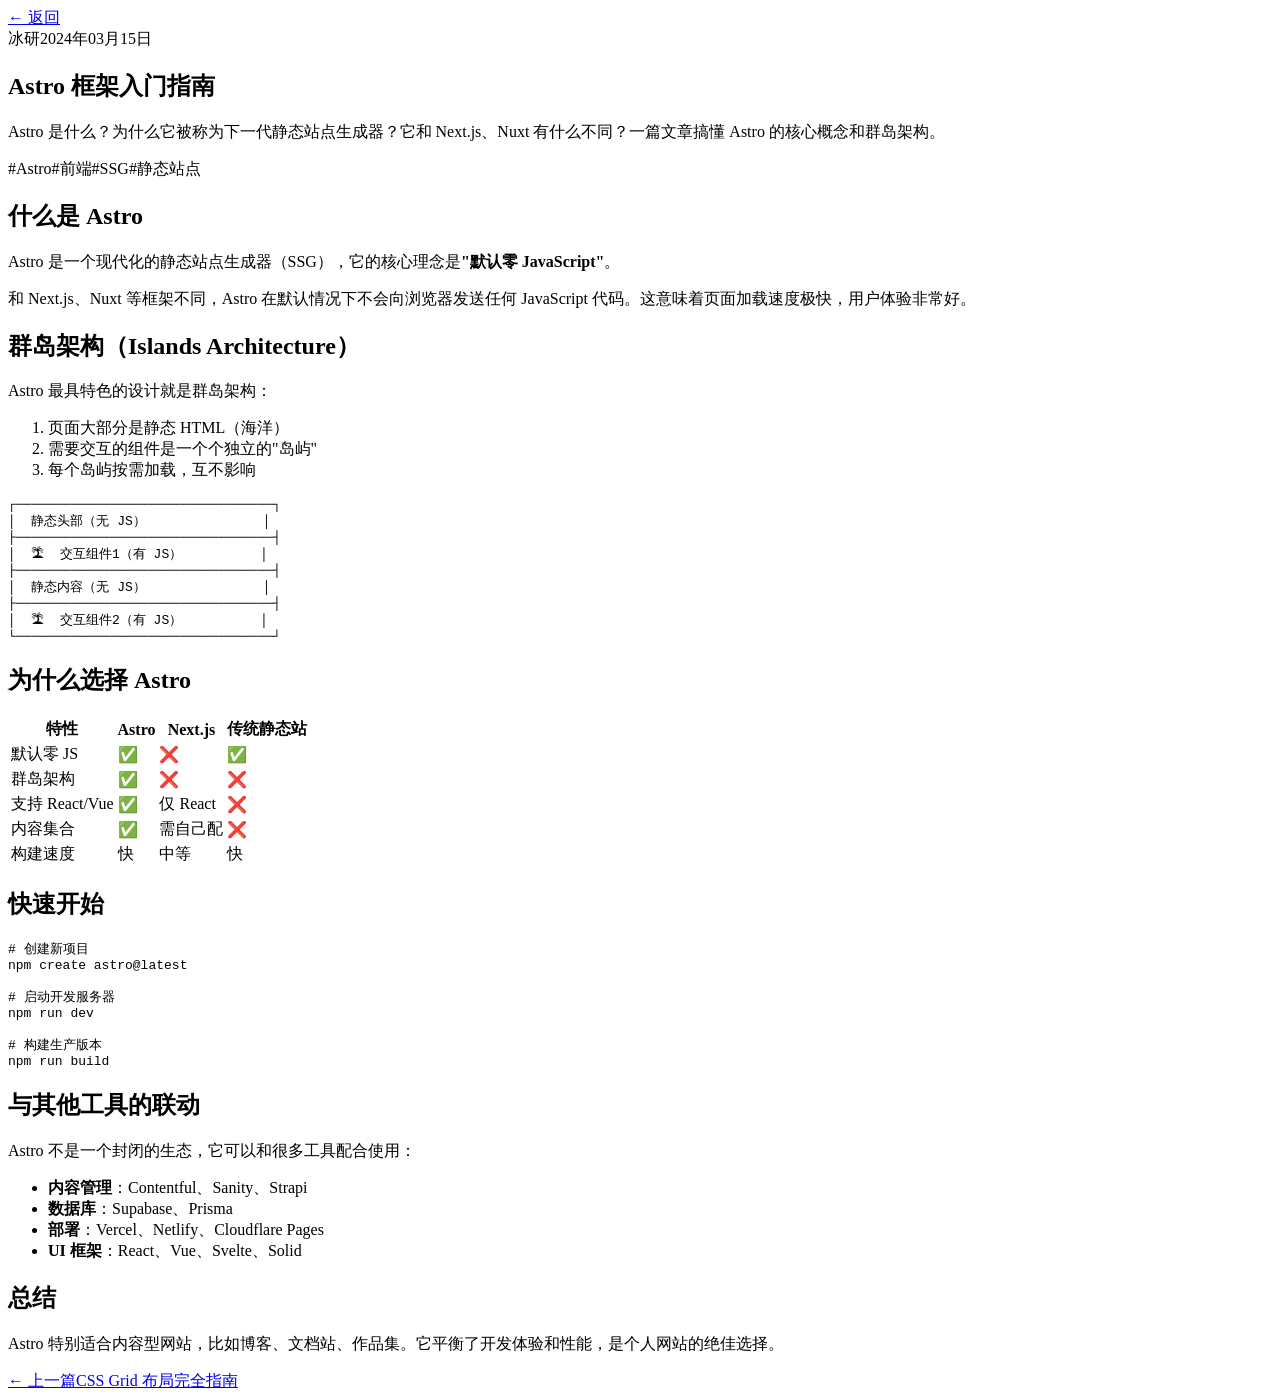
==== posts/2024-03-15-astro-intro/index.html @ dddbd421 "feat: 文章详情页 - Astro入门" ====
<!DOCTYPE html><html lang="zh-CN" data-theme="light"><head><meta charset="UTF-8"><meta name="viewport" content="width=device-width, initial-scale=1.0"><title>Astro 框架入门指南 - 冬</title><meta name="description" content="冬 · 个人数字花园 — 记录想法、知识、成长"><link rel="preconnect" href="https://fonts.googleapis.com"><link rel="preconnect" href="https://fonts.gstatic.com" crossorigin><link href="https://fonts.googleapis.com/css2?family=Ma+Shan+Zheng&family=Noto+Serif+SC:wght@400;500;600;700&family=ZCOOL+XiaoWei&display=swap" rel="stylesheet"><style>:root{--bg-color:#f5f1ea;--bg-secondary:#faf6ef;--text-primary:#2c2620;--text-secondary:#4a4238;--text-tertiary:#7a7268;--border-color:#e8e0d2;--accent-warm:#b8860b;--accent-warm-light:#f0e6d6;--accent-cool:#6b7b8a;--font-serif:"Noto Serif SC","Source Han Serif SC","Songti SC","PingFang SC","Microsoft YaHei",serif;--font-brush:"Ma Shan Zheng","ZCOOL XiaoWei","STKaiti","KaiTi","楷体",cursive;}</style><link rel="stylesheet" href="/Ds--website/styles/base.css"><link rel="stylesheet" href="/Ds--website/_astro/_slug_.CI7gfewr.css"></head><body><main class="post-page"><article class="post-container"><header class="post-header"><a href="/Ds--website/" class="back-link">← 返回</a><div class="post-meta"><span class="post-category" title="技术研究">冰研</span><span class="post-date">2024年03月15日</span></div><h1 class="post-title">Astro 框架入门指南</h1><p class="post-summary">Astro 是什么？为什么它被称为下一代静态站点生成器？它和 Next.js、Nuxt 有什么不同？一篇文章搞懂 Astro 的核心概念和群岛架构。</p><div class="post-tags"><span class="post-tag">#Astro</span><span class="post-tag">#前端</span><span class="post-tag">#SSG</span><span class="post-tag">#静态站点</span></div></header><div class="post-content"><h2>什么是 Astro</h2><p>Astro 是一个现代化的静态站点生成器（SSG），它的核心理念是<strong>&quot;默认零 JavaScript&quot;</strong>。</p><p>和 Next.js、Nuxt 等框架不同，Astro 在默认情况下不会向浏览器发送任何 JavaScript 代码。这意味着页面加载速度极快，用户体验非常好。</p><h2>群岛架构（Islands Architecture）</h2><p>Astro 最具特色的设计就是群岛架构：</p><ol><li>页面大部分是静态 HTML（海洋）</li><li>需要交互的组件是一个个独立的&quot;岛屿&quot;</li><li>每个岛屿按需加载，互不影响</li></ol><pre><code>┌─────────────────────────────────┐
│  静态头部（无 JS）               │
├─────────────────────────────────┤
│  🏝  交互组件1（有 JS）          │
├─────────────────────────────────┤
│  静态内容（无 JS）               │
├─────────────────────────────────┤
│  🏝  交互组件2（有 JS）          │
└─────────────────────────────────┘</code></pre><h2>为什么选择 Astro</h2><table><thead><tr><th>特性</th><th>Astro</th><th>Next.js</th><th>传统静态站</th></tr></thead><tbody><tr><td>默认零 JS</td><td>✅</td><td>❌</td><td>✅</td></tr><tr><td>群岛架构</td><td>✅</td><td>❌</td><td>❌</td></tr><tr><td>支持 React/Vue</td><td>✅</td><td>仅 React</td><td>❌</td></tr><tr><td>内容集合</td><td>✅</td><td>需自己配</td><td>❌</td></tr><tr><td>构建速度</td><td>快</td><td>中等</td><td>快</td></tr></tbody></table><h2>快速开始</h2><pre><code># 创建新项目
npm create astro@latest

# 启动开发服务器
npm run dev

# 构建生产版本
npm run build</code></pre><h2>与其他工具的联动</h2><p>Astro 不是一个封闭的生态，它可以和很多工具配合使用：</p><ul><li><strong>内容管理</strong>：Contentful、Sanity、Strapi</li><li><strong>数据库</strong>：Supabase、Prisma</li><li><strong>部署</strong>：Vercel、Netlify、Cloudflare Pages</li><li><strong>UI 框架</strong>：React、Vue、Svelte、Solid</li></ul><h2>总结</h2><p>Astro 特别适合内容型网站，比如博客、文档站、作品集。它平衡了开发体验和性能，是个人网站的绝佳选择。</p></div><nav class="post-nav"><a href="/Ds--website/posts/2024-08-22-css-grid/" class="post-nav-prev"><span class="nav-label">← 上一篇</span><span class="nav-title">CSS Grid 布局完全指南</span></a></nav></article></main></body></html>
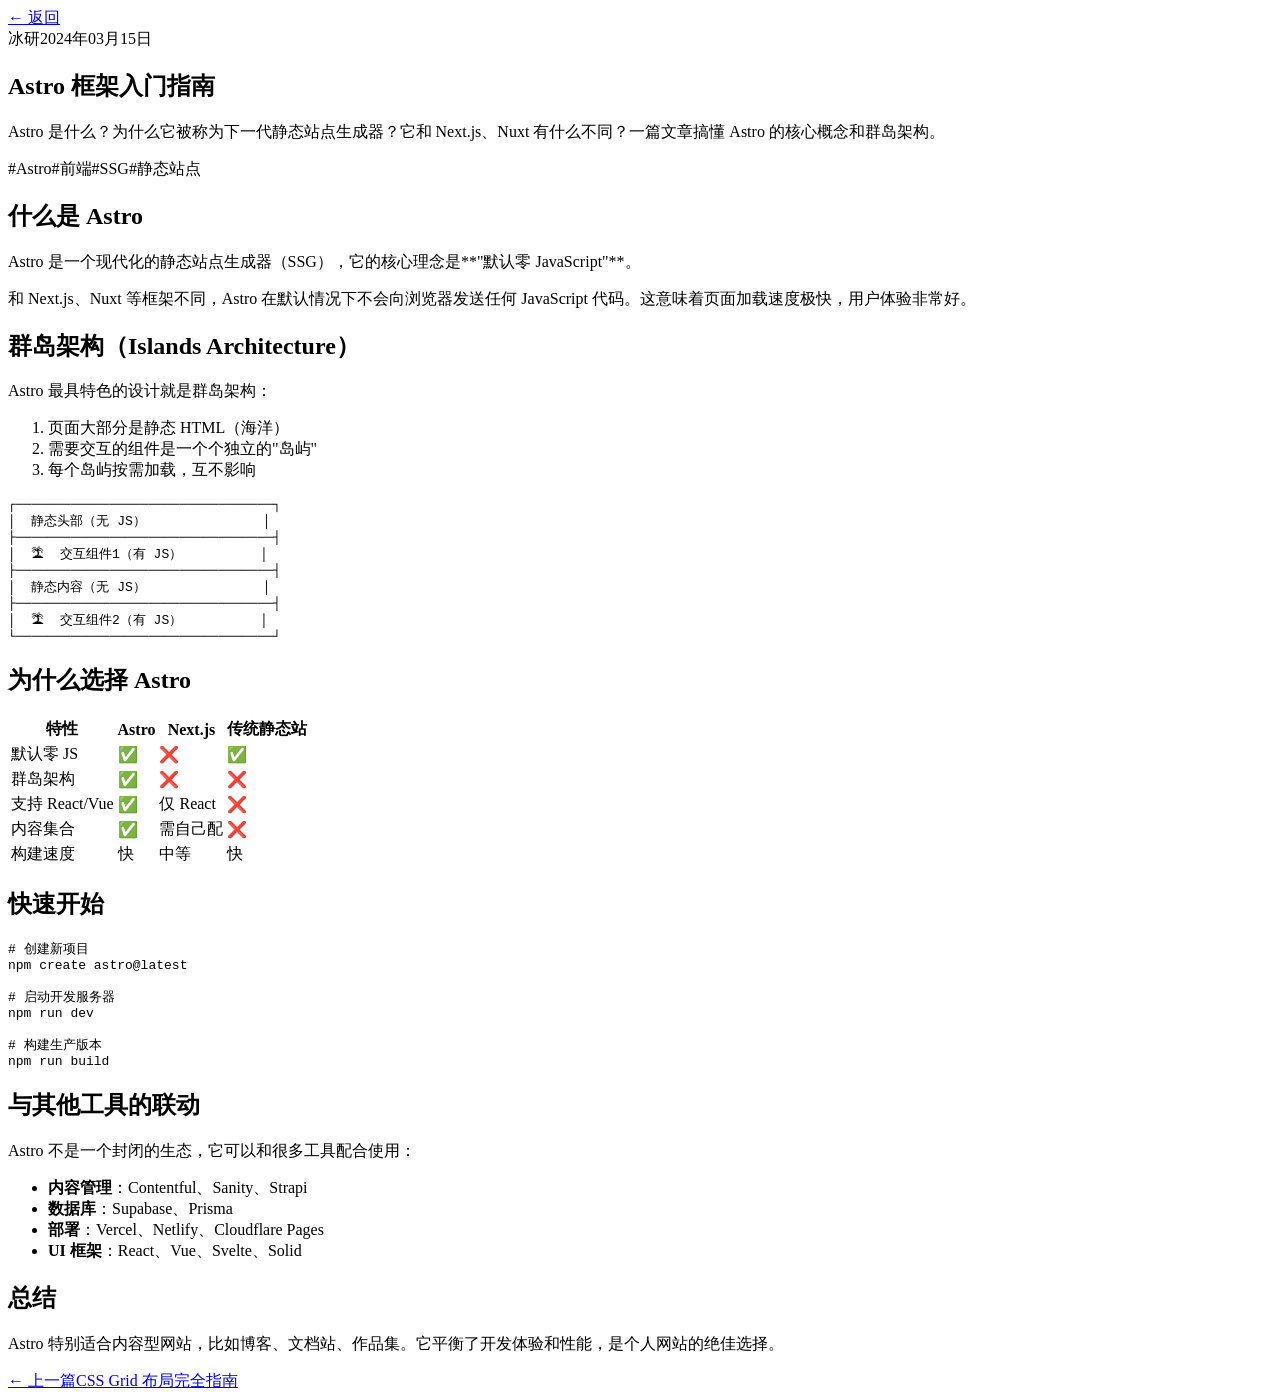
==== commit 415459f5: "Updates" ====
--- a/posts/2024-03-15-astro-intro/index.html
+++ b/posts/2024-03-15-astro-intro/index.html
@@ -1,4 +1,28 @@
-<!DOCTYPE html><html lang="zh-CN" data-theme="light"><head><meta charset="UTF-8"><meta name="viewport" content="width=device-width, initial-scale=1.0"><title>Astro 框架入门指南 - 冬</title><meta name="description" content="冬 · 个人数字花园 — 记录想法、知识、成长"><link rel="preconnect" href="https://fonts.googleapis.com"><link rel="preconnect" href="https://fonts.gstatic.com" crossorigin><link href="https://fonts.googleapis.com/css2?family=Ma+Shan+Zheng&family=Noto+Serif+SC:wght@400;500;600;700&family=ZCOOL+XiaoWei&display=swap" rel="stylesheet"><style>:root{--bg-color:#f5f1ea;--bg-secondary:#faf6ef;--text-primary:#2c2620;--text-secondary:#4a4238;--text-tertiary:#7a7268;--border-color:#e8e0d2;--accent-warm:#b8860b;--accent-warm-light:#f0e6d6;--accent-cool:#6b7b8a;--font-serif:"Noto Serif SC","Source Han Serif SC","Songti SC","PingFang SC","Microsoft YaHei",serif;--font-brush:"Ma Shan Zheng","ZCOOL XiaoWei","STKaiti","KaiTi","楷体",cursive;}</style><link rel="stylesheet" href="/Ds--website/styles/base.css"><link rel="stylesheet" href="/Ds--website/_astro/_slug_.CI7gfewr.css"></head><body><main class="post-page"><article class="post-container"><header class="post-header"><a href="/Ds--website/" class="back-link">← 返回</a><div class="post-meta"><span class="post-category" title="技术研究">冰研</span><span class="post-date">2024年03月15日</span></div><h1 class="post-title">Astro 框架入门指南</h1><p class="post-summary">Astro 是什么？为什么它被称为下一代静态站点生成器？它和 Next.js、Nuxt 有什么不同？一篇文章搞懂 Astro 的核心概念和群岛架构。</p><div class="post-tags"><span class="post-tag">#Astro</span><span class="post-tag">#前端</span><span class="post-tag">#SSG</span><span class="post-tag">#静态站点</span></div></header><div class="post-content"><h2>什么是 Astro</h2><p>Astro 是一个现代化的静态站点生成器（SSG），它的核心理念是<strong>&quot;默认零 JavaScript&quot;</strong>。</p><p>和 Next.js、Nuxt 等框架不同，Astro 在默认情况下不会向浏览器发送任何 JavaScript 代码。这意味着页面加载速度极快，用户体验非常好。</p><h2>群岛架构（Islands Architecture）</h2><p>Astro 最具特色的设计就是群岛架构：</p><ol><li>页面大部分是静态 HTML（海洋）</li><li>需要交互的组件是一个个独立的&quot;岛屿&quot;</li><li>每个岛屿按需加载，互不影响</li></ol><pre><code>┌─────────────────────────────────┐
+<!DOCTYPE html><html lang="zh-CN" data-theme="light"><head><meta charset="UTF-8"><meta name="viewport" content="width=device-width, initial-scale=1.0"><title>Astro 框架入门指南 - 冬</title><meta name="description" content="冬 · 个人数字花园 — 记录想法、知识、成长"><!-- Google Fonts: 书法字体 + 衬线字体 --><link rel="preconnect" href="https://fonts.googleapis.com"><link rel="preconnect" href="https://fonts.gstatic.com" crossorigin><link href="https://fonts.googleapis.com/css2?family=Ma+Shan+Zheng&family=Noto+Serif+SC:wght@400;500;600;700&family=ZCOOL+XiaoWei&display=swap" rel="stylesheet"><!-- CSS 变量（兼容子路径） --><style>
+    :root {
+      --bg-color: #f5f1ea;
+      --bg-secondary: #faf6ef;
+      --text-primary: #2c2620;
+      --text-secondary: #4a4238;
+      --text-tertiary: #7a7268;
+      --border-color: #e8e0d2;
+      --accent-warm: #b8860b;
+      --accent-warm-light: #f0e6d6;
+      --accent-cool: #6b7b8a;
+      --font-serif: "Noto Serif SC", "Source Han Serif SC", "Songti SC", "PingFang SC", "Microsoft YaHei", serif;
+      --font-brush: "Ma Shan Zheng", "ZCOOL XiaoWei", "STKaiti", "KaiTi", "楷体", cursive;
+    }
+  </style><link rel="stylesheet" href="/Ds--website/styles/base.css"><link rel="stylesheet" href="/Ds--website/_astro/_slug_.CI7gfewr.css"></head><body><main class="post-page" data-astro-cid-ruv7hgo6><article class="post-container" data-astro-cid-ruv7hgo6><header class="post-header" data-astro-cid-ruv7hgo6><a href="/Ds--website/" class="back-link" data-astro-cid-ruv7hgo6>← 返回</a><div class="post-meta" data-astro-cid-ruv7hgo6><span class="post-category" title="技术研究" data-astro-cid-ruv7hgo6>冰研</span><span class="post-date" data-astro-cid-ruv7hgo6>2024年03月15日</span></div><h1 class="post-title" data-astro-cid-ruv7hgo6>Astro 框架入门指南</h1><p class="post-summary" data-astro-cid-ruv7hgo6>Astro 是什么？为什么它被称为下一代静态站点生成器？它和 Next.js、Nuxt 有什么不同？一篇文章搞懂 Astro 的核心概念和群岛架构。</p><div class="post-tags" data-astro-cid-ruv7hgo6><span class="post-tag" data-astro-cid-ruv7hgo6>#Astro</span><span class="post-tag" data-astro-cid-ruv7hgo6>#前端</span><span class="post-tag" data-astro-cid-ruv7hgo6>#SSG</span><span class="post-tag" data-astro-cid-ruv7hgo6>#静态站点</span></div></header><div class="post-content" data-astro-cid-ruv7hgo6><h2>什么是 Astro</h2>
+<p>Astro 是一个现代化的静态站点生成器（SSG），它的核心理念是**&quot;默认零 JavaScript&quot;**。</p>
+<p>和 Next.js、Nuxt 等框架不同，Astro 在默认情况下不会向浏览器发送任何 JavaScript 代码。这意味着页面加载速度极快，用户体验非常好。</p>
+<h2>群岛架构（Islands Architecture）</h2>
+<p>Astro 最具特色的设计就是群岛架构：</p>
+<ol>
+<li>页面大部分是静态 HTML（海洋）</li>
+<li>需要交互的组件是一个个独立的&quot;岛屿&quot;</li>
+<li>每个岛屿按需加载，互不影响</li>
+</ol>
+<pre><code>┌─────────────────────────────────┐
 │  静态头部（无 JS）               │
 ├─────────────────────────────────┤
 │  🏝  交互组件1（有 JS）          │
@@ -6,11 +30,67 @@
 │  静态内容（无 JS）               │
 ├─────────────────────────────────┤
 │  🏝  交互组件2（有 JS）          │
-└─────────────────────────────────┘</code></pre><h2>为什么选择 Astro</h2><table><thead><tr><th>特性</th><th>Astro</th><th>Next.js</th><th>传统静态站</th></tr></thead><tbody><tr><td>默认零 JS</td><td>✅</td><td>❌</td><td>✅</td></tr><tr><td>群岛架构</td><td>✅</td><td>❌</td><td>❌</td></tr><tr><td>支持 React/Vue</td><td>✅</td><td>仅 React</td><td>❌</td></tr><tr><td>内容集合</td><td>✅</td><td>需自己配</td><td>❌</td></tr><tr><td>构建速度</td><td>快</td><td>中等</td><td>快</td></tr></tbody></table><h2>快速开始</h2><pre><code># 创建新项目
+└─────────────────────────────────┘
+</code></pre>
+<h2>为什么选择 Astro</h2>
+<table>
+<thead>
+<tr>
+<th>特性</th>
+<th>Astro</th>
+<th>Next.js</th>
+<th>传统静态站</th>
+</tr>
+</thead>
+<tbody><tr>
+<td>默认零 JS</td>
+<td>✅</td>
+<td>❌</td>
+<td>✅</td>
+</tr>
+<tr>
+<td>群岛架构</td>
+<td>✅</td>
+<td>❌</td>
+<td>❌</td>
+</tr>
+<tr>
+<td>支持 React/Vue</td>
+<td>✅</td>
+<td>仅 React</td>
+<td>❌</td>
+</tr>
+<tr>
+<td>内容集合</td>
+<td>✅</td>
+<td>需自己配</td>
+<td>❌</td>
+</tr>
+<tr>
+<td>构建速度</td>
+<td>快</td>
+<td>中等</td>
+<td>快</td>
+</tr>
+</tbody></table>
+<h2>快速开始</h2>
+<pre><code class="language-bash"># 创建新项目
 npm create astro@latest
 
 # 启动开发服务器
 npm run dev
 
 # 构建生产版本
-npm run build</code></pre><h2>与其他工具的联动</h2><p>Astro 不是一个封闭的生态，它可以和很多工具配合使用：</p><ul><li><strong>内容管理</strong>：Contentful、Sanity、Strapi</li><li><strong>数据库</strong>：Supabase、Prisma</li><li><strong>部署</strong>：Vercel、Netlify、Cloudflare Pages</li><li><strong>UI 框架</strong>：React、Vue、Svelte、Solid</li></ul><h2>总结</h2><p>Astro 特别适合内容型网站，比如博客、文档站、作品集。它平衡了开发体验和性能，是个人网站的绝佳选择。</p></div><nav class="post-nav"><a href="/Ds--website/posts/2024-08-22-css-grid/" class="post-nav-prev"><span class="nav-label">← 上一篇</span><span class="nav-title">CSS Grid 布局完全指南</span></a></nav></article></main></body></html>+npm run build
+</code></pre>
+<h2>与其他工具的联动</h2>
+<p>Astro 不是一个封闭的生态，它可以和很多工具配合使用：</p>
+<ul>
+<li><strong>内容管理</strong>：Contentful、Sanity、Strapi</li>
+<li><strong>数据库</strong>：Supabase、Prisma</li>
+<li><strong>部署</strong>：Vercel、Netlify、Cloudflare Pages</li>
+<li><strong>UI 框架</strong>：React、Vue、Svelte、Solid</li>
+</ul>
+<h2>总结</h2>
+<p>Astro 特别适合内容型网站，比如博客、文档站、作品集。它平衡了开发体验和性能，是个人网站的绝佳选择。</p>
+</div><nav class="post-nav" data-astro-cid-ruv7hgo6><a href="/Ds--website/posts/2024-08-22-css-grid/" class="post-nav-prev" data-astro-cid-ruv7hgo6><span class="nav-label" data-astro-cid-ruv7hgo6>← 上一篇</span><span class="nav-title" data-astro-cid-ruv7hgo6>CSS Grid 布局完全指南</span></a></nav></article></main></body></html>
